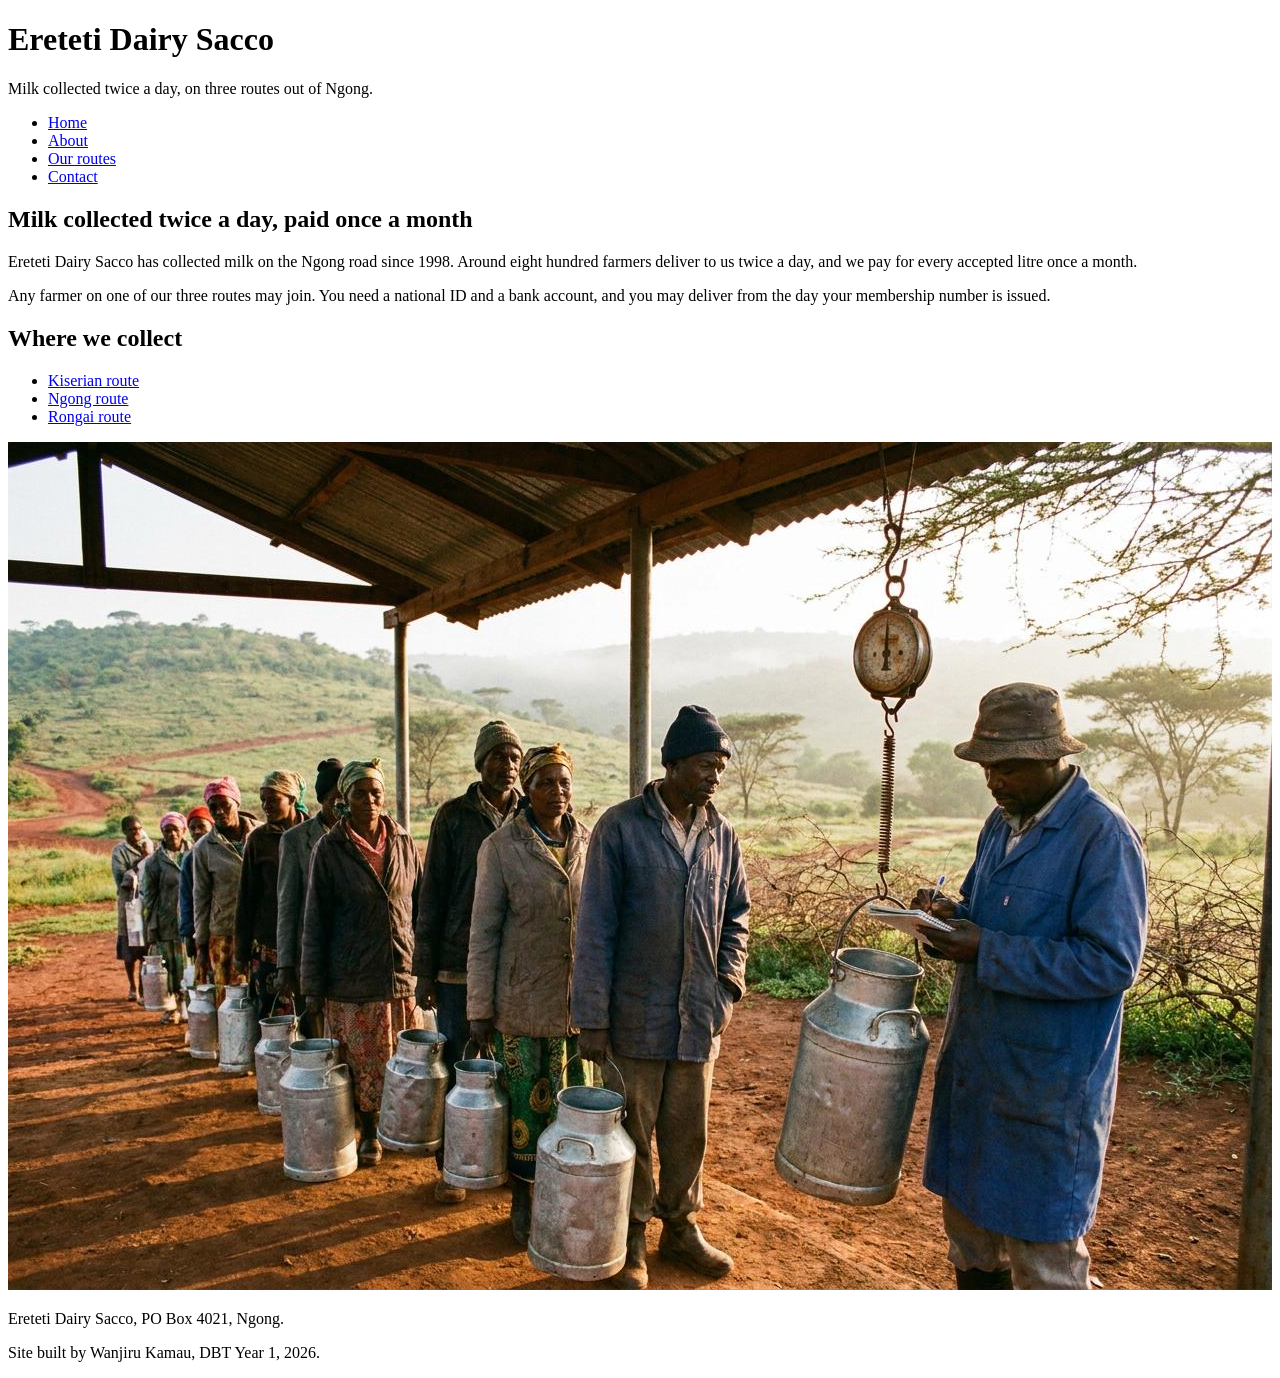
==== index.html @ 47d21189 "Week 2 - home page marked up" ====
<!DOCTYPE html>
<html lang="______">
<head>
    <meta charset="utf-8">
    <title>Ereteti Dairy Sacco</title>
</head>
<body>

    <header>
        <h1>Ereteti Dairy Sacco</h1>
        <p>Milk collected twice a day, on three routes out of Ngong.</p>
    </header>

    

    <main>
      <nav>
      <ul>
        <li><a href="index.html">Home</a></li>
        <li><a href="about.html">About</a></li>
        <li><a href="routes.html">Our routes</a></li>
        <li><a href="contact.html">Contact</a></li>
      </ul>
    </_____>
      <h2>Milk collected twice a day, paid once a month</h2>
      <p>Ereteti Dairy Sacco has collected milk on the Ngong road since 1998. Around eight hundred farmers deliver to us twice a day, and we pay for every accepted litre once a month.</p>
      <p>Any farmer on one of our three routes may join. You need a national ID and a bank account, and you may deliver from the day your membership number is issued.</p>
    </section>

    <section>
        <h2>Where we collect</h2>
        <ul>
            <li><a href="______">Kiserian route</a></li>
            <li><a href="routes.html">Ngong route</a></li>
            <li><a href="routes.html">Rongai route</a></li>
        </ul>
    </section>
    <img src="img/collection-centre.jpg"
        ______="Farmers queuing with churns at the Kiserian centre">


    </main>

    <footer>
        <p>Ereteti Dairy Sacco, PO Box 4021, Ngong.</p>
        <p>Site built by Wanjiru Kamau, DBT Year 1, 2026.</p>
    </footer>

</body>
</html>
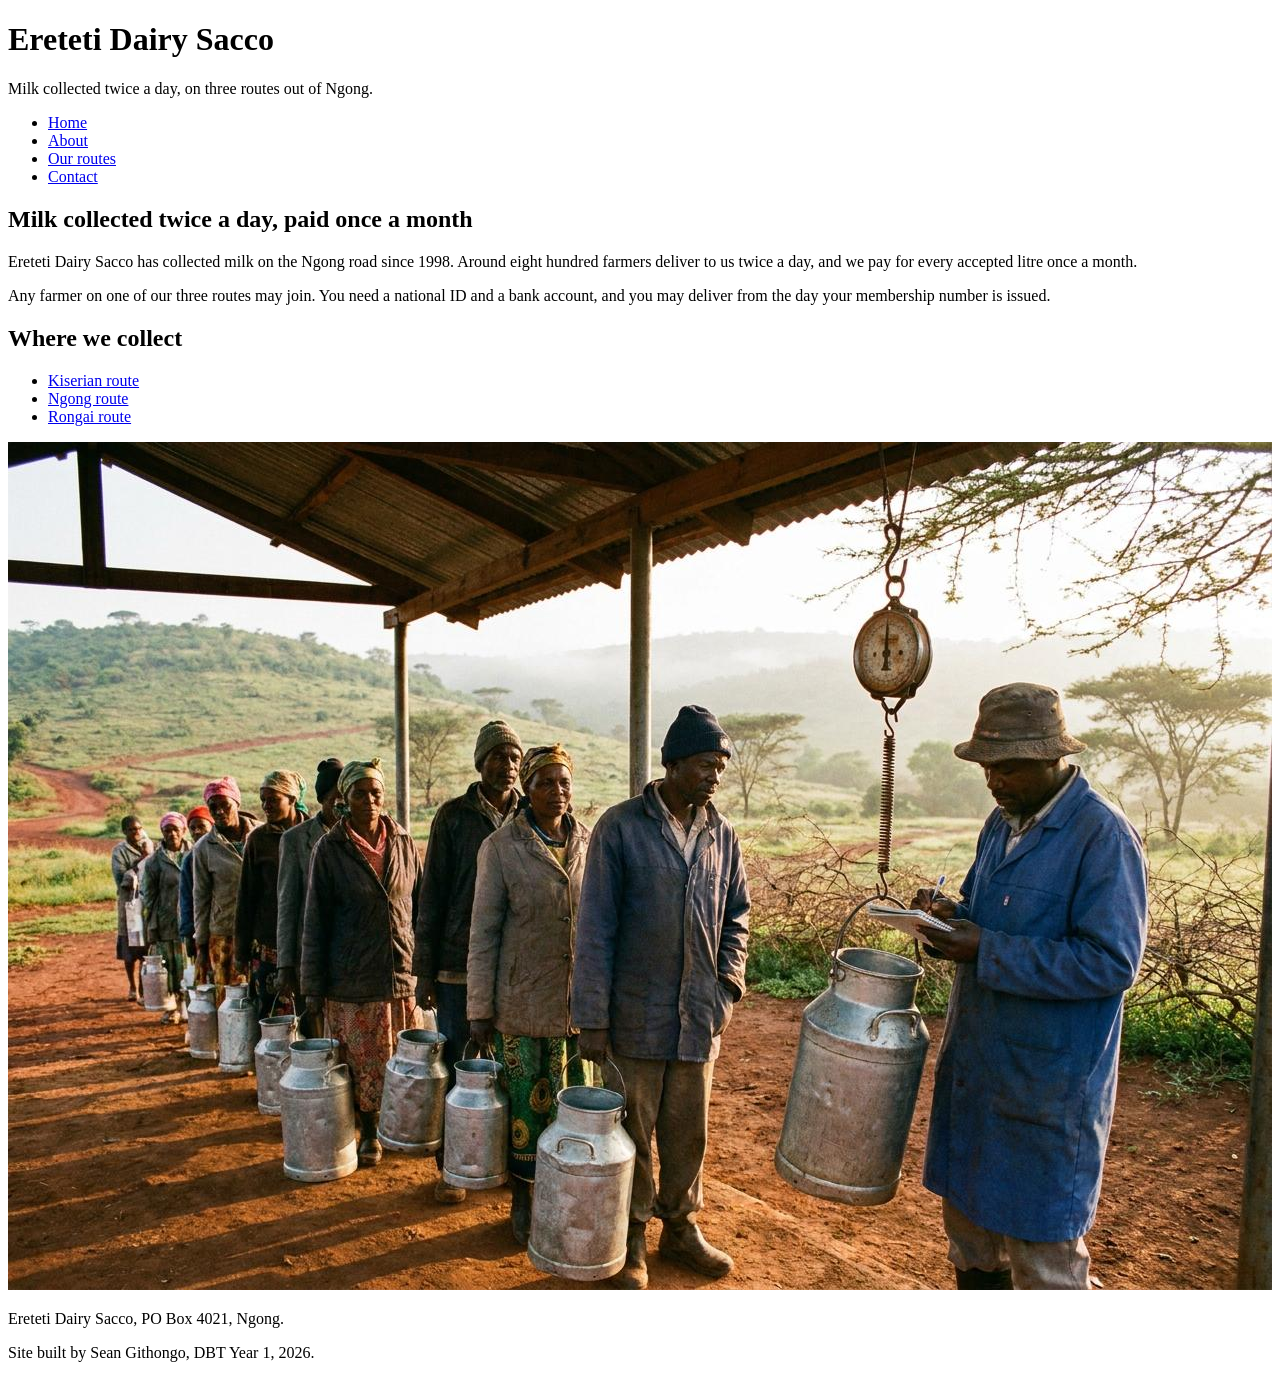
==== commit 8bd792e5: "Week 2 - Pages being added" ====
--- a/index.html
+++ b/index.html
@@ -43,7 +43,7 @@
 
     <footer>
         <p>Ereteti Dairy Sacco, PO Box 4021, Ngong.</p>
-        <p>Site built by Wanjiru Kamau, DBT Year 1, 2026.</p>
+        <p>Site built by Sean Githongo, DBT Year 1, 2026.</p>
     </footer>
 
 </body>
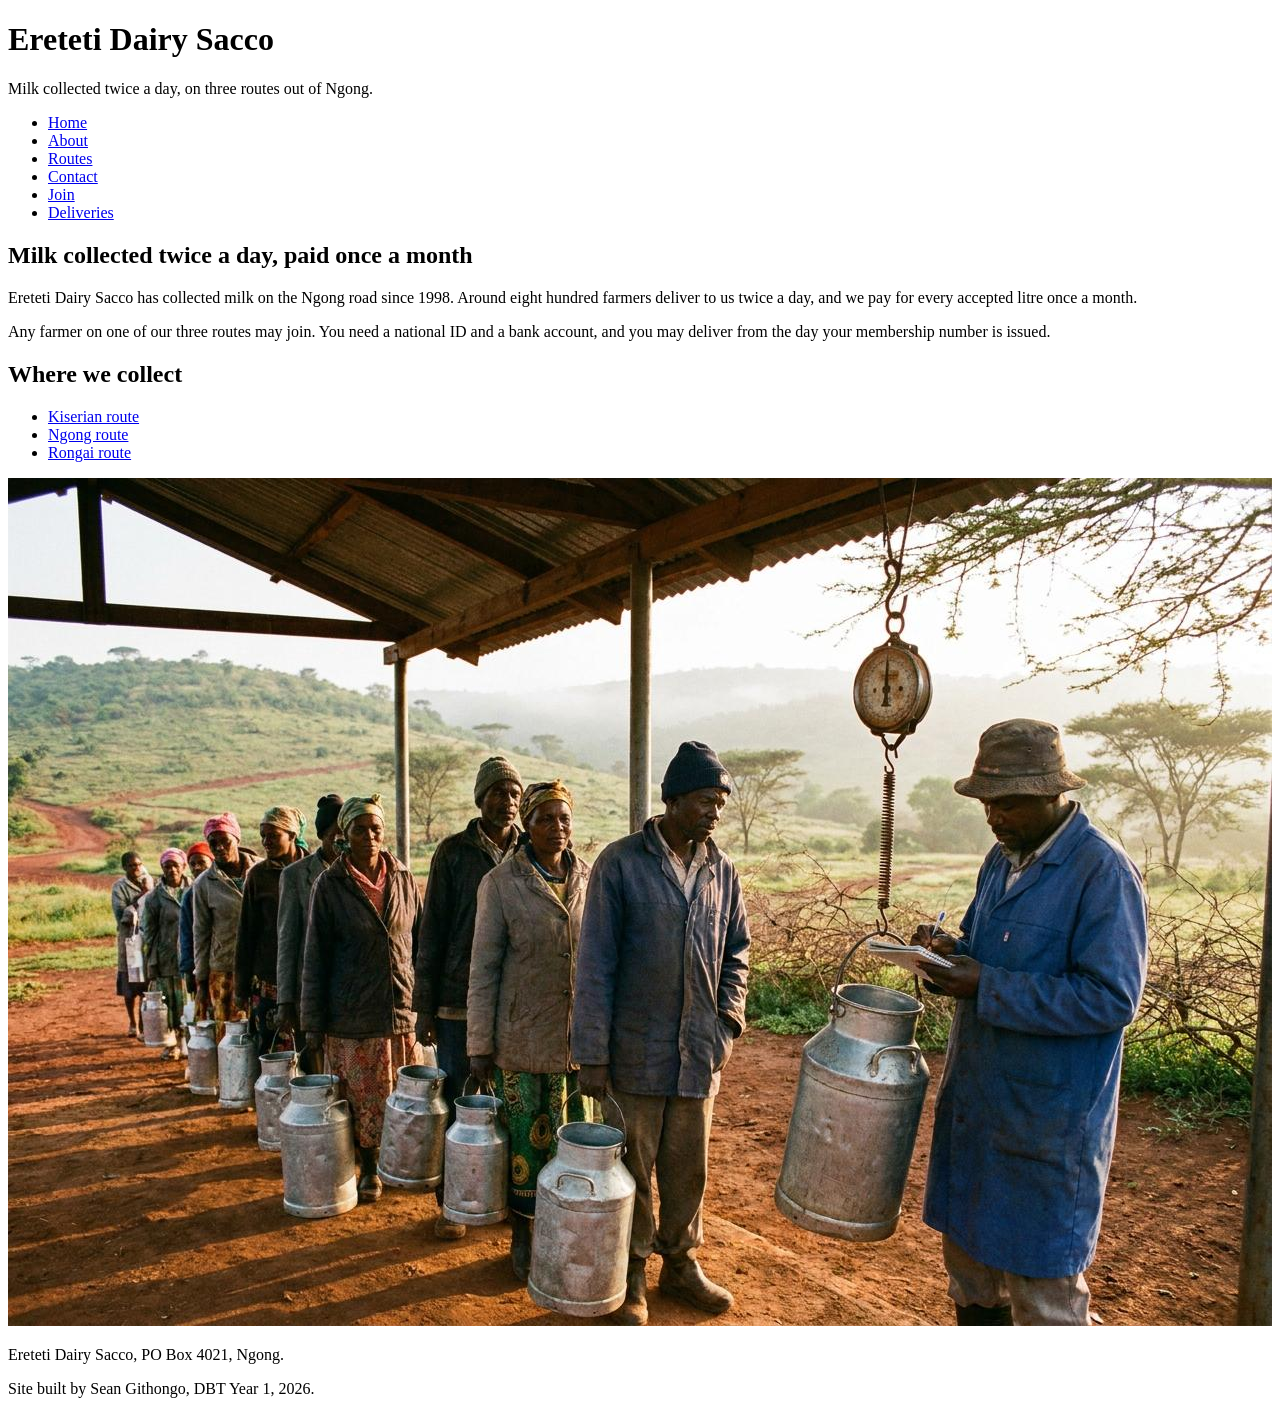
==== commit 09b778ca: "Week 3 - The register form and deliveries table" ====
--- a/index.html
+++ b/index.html
@@ -18,8 +18,10 @@
       <ul>
         <li><a href="index.html">Home</a></li>
         <li><a href="about.html">About</a></li>
-        <li><a href="routes.html">Our routes</a></li>
+        <li><a href="routes.html">Routes</a></li>
         <li><a href="contact.html">Contact</a></li>
+        <li><a href="join.html">Join</a></li>
+        <li><a href="deliveries.html">Deliveries</a></li>
       </ul>
     </_____>
       <h2>Milk collected twice a day, paid once a month</h2>
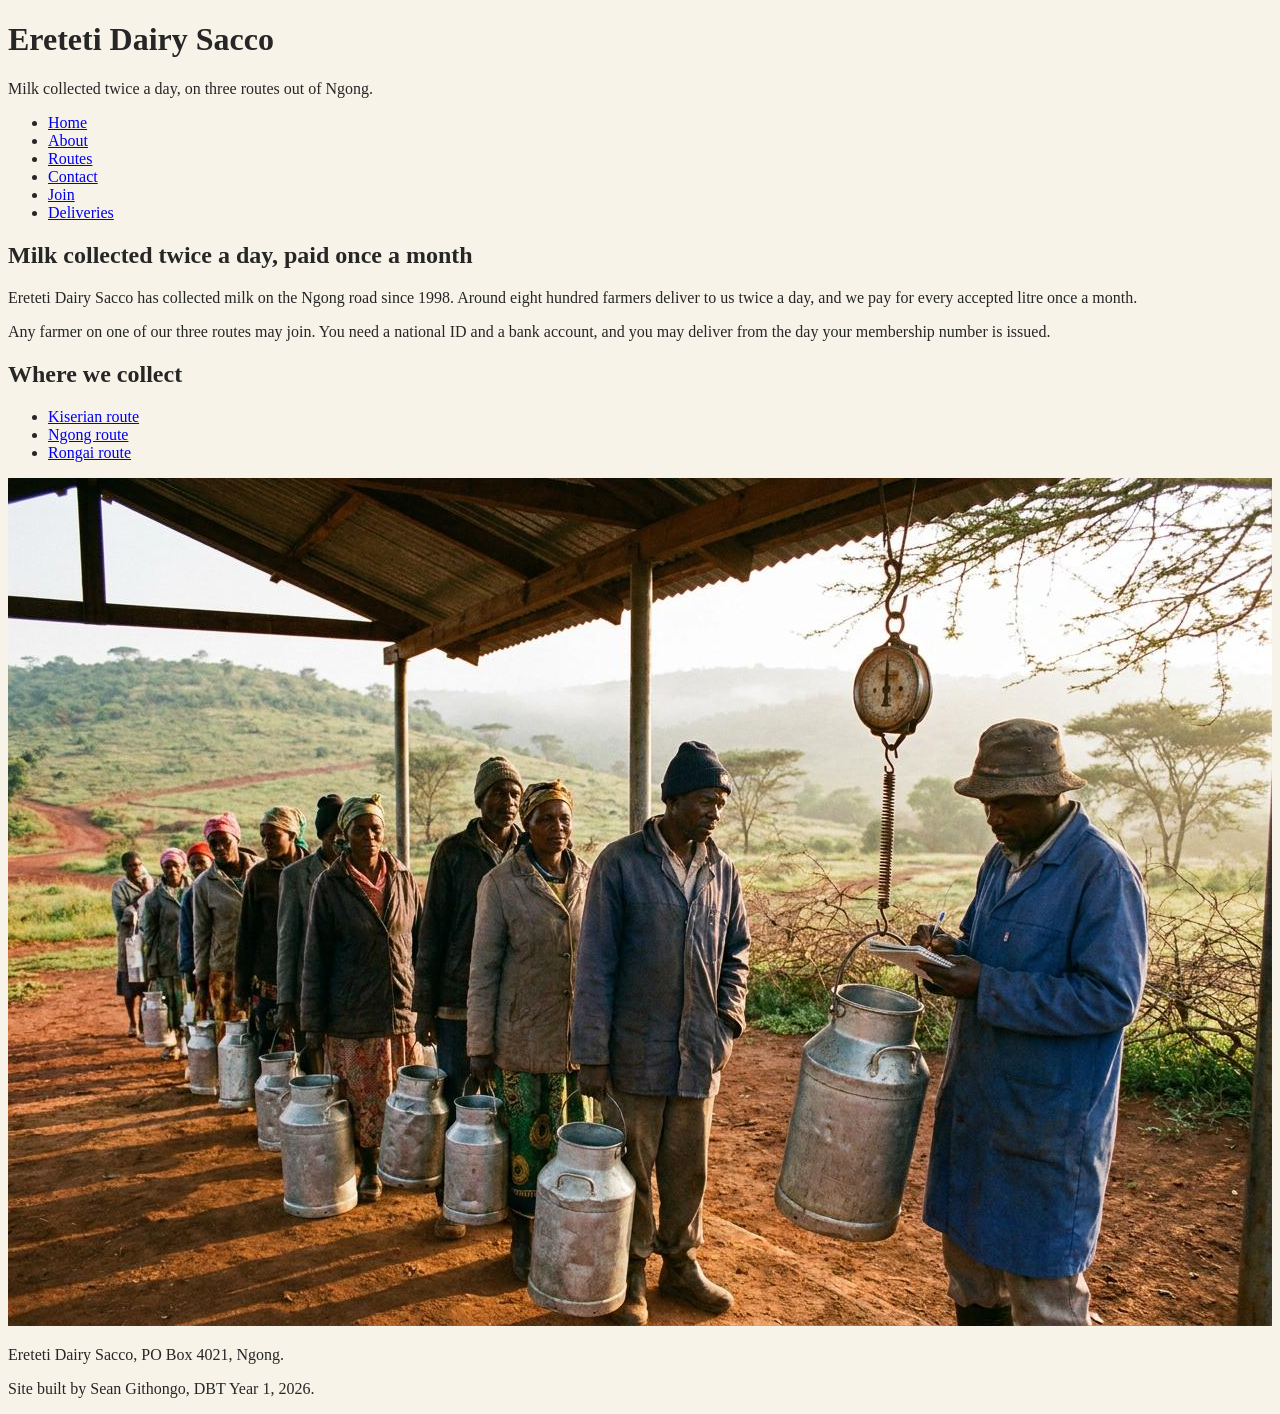
==== commit 6503e637: "Week 6 CSS changes." ====
--- a/index.html
+++ b/index.html
@@ -3,6 +3,8 @@
 <head>
     <meta charset="utf-8">
     <title>Ereteti Dairy Sacco</title>
+    <!-- An external css link-->
+    <link rel="stylesheet" href="CSS/style.css">
 </head>
 <body>
 
--- a/CSS/style.css
+++ b/CSS/style.css
@@ -0,0 +1,5 @@
+body {
+    background: #F7F3E8;
+    color: #262626;
+}
+
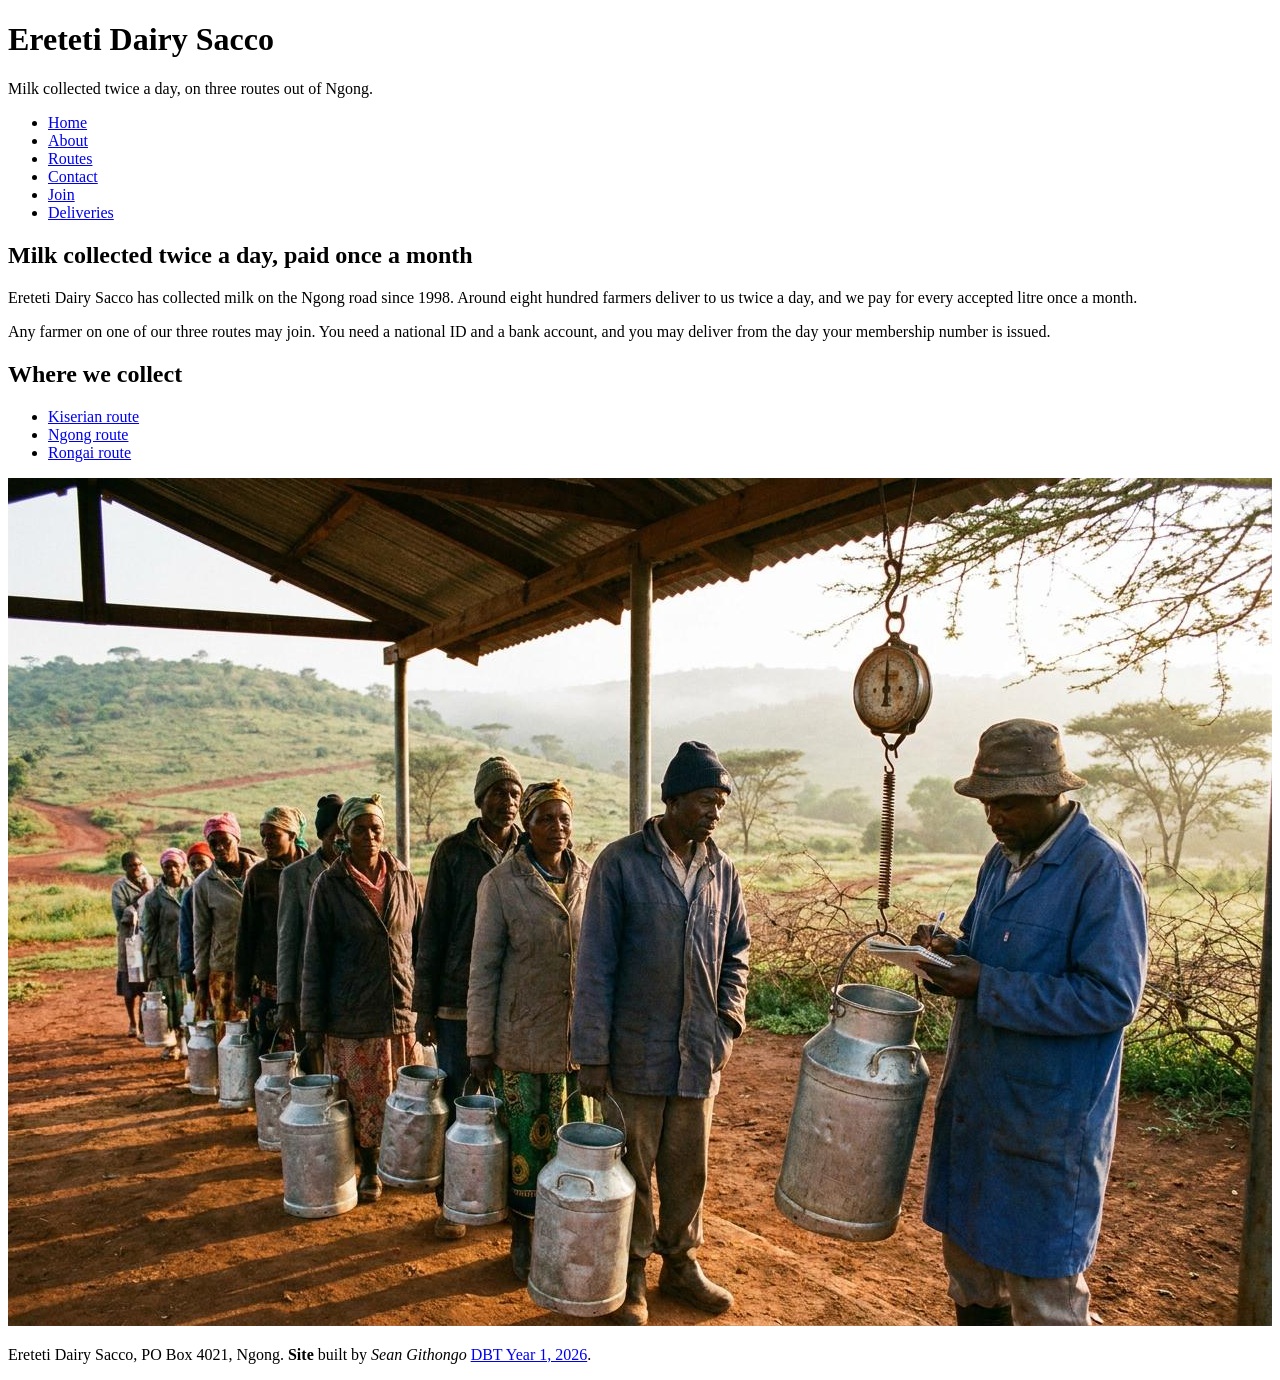
==== commit aac0e884: "Week 7 - CSS code and styling" ====
--- a/index.html
+++ b/index.html
@@ -1,10 +1,10 @@
 <!DOCTYPE html>
-<html lang="______">
+<html lang="en">
 <head>
     <meta charset="utf-8">
+    <meta name="viewport" content="width=device-width, initial-scale=1">
     <title>Ereteti Dairy Sacco</title>
-    <!-- An external css link-->
-    <link rel="stylesheet" href="CSS/style.css">
+    <link rel="stylesheet" href="css/style.css">
 </head>
 <body>
 
@@ -46,8 +46,12 @@
     </main>
 
     <footer>
-        <p>Ereteti Dairy Sacco, PO Box 4021, Ngong.</p>
-        <p>Site built by Sean Githongo, DBT Year 1, 2026.</p>
+        <p>Ereteti Dairy Sacco, PO Box 4021, Ngong.
+            <strong>Site</strong>
+            built by
+            <em> Sean Githongo</em>
+            <a href="#">DBT Year 1, 2026</a>.
+        </p>
     </footer>
 
 </body>
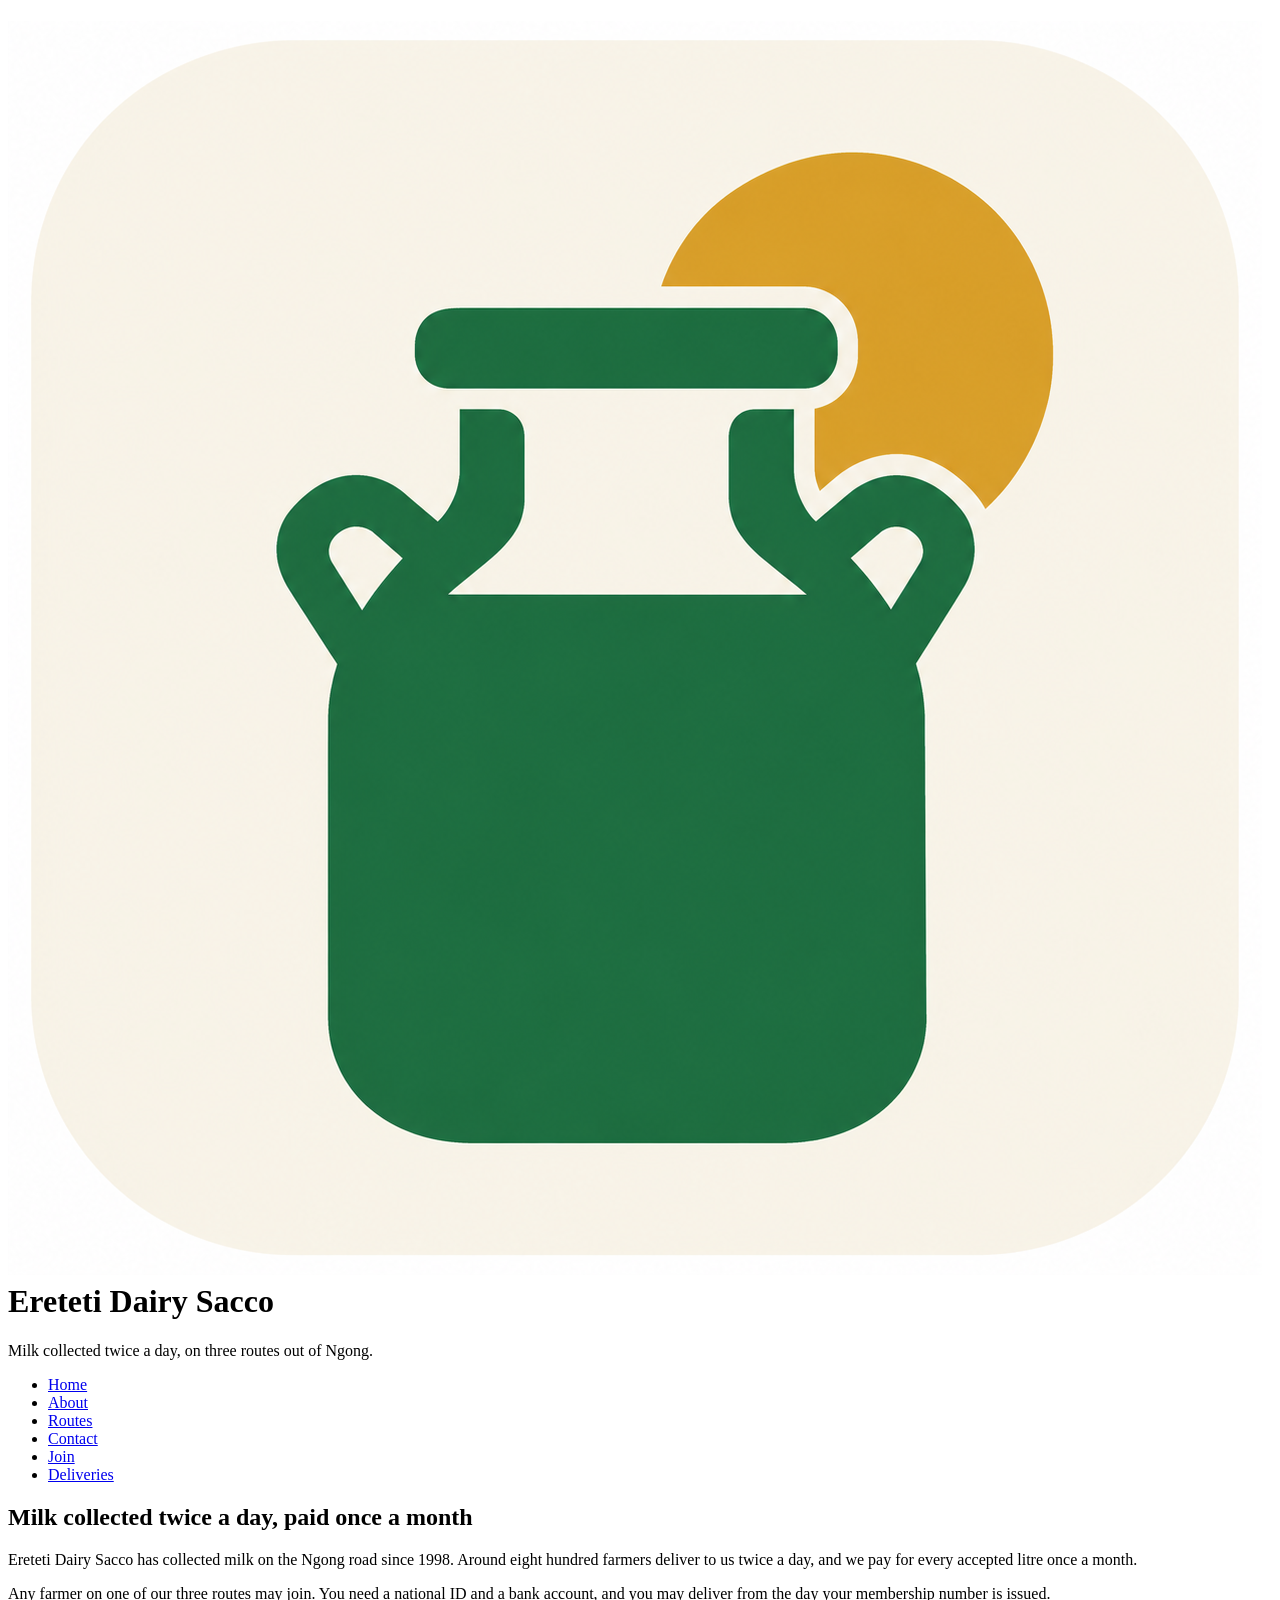
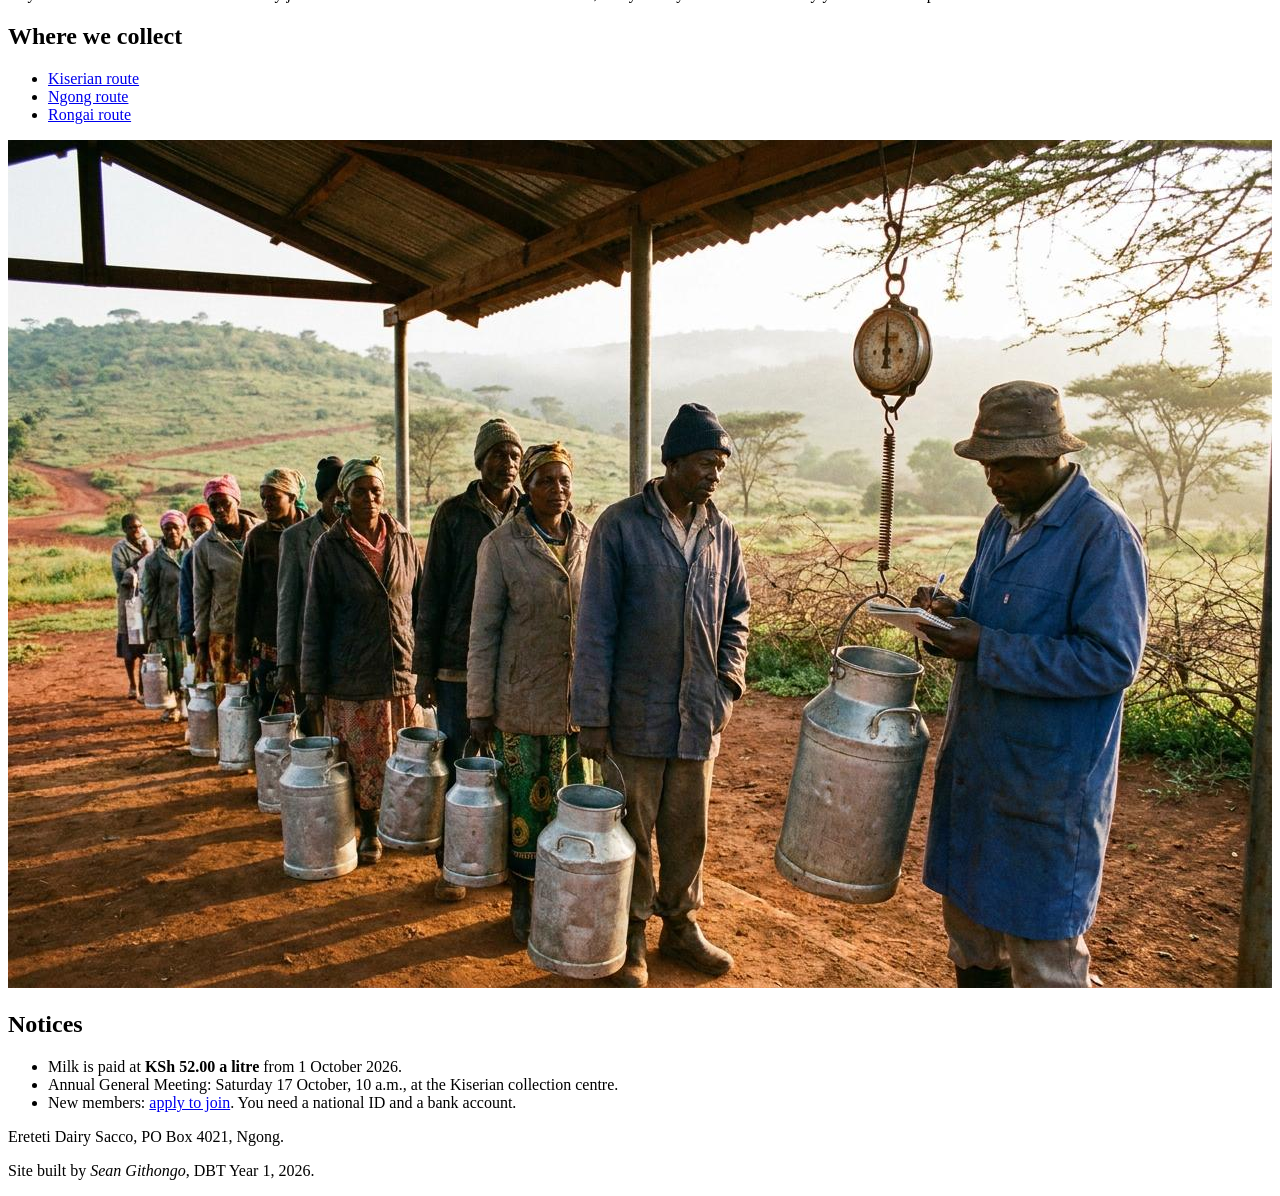
==== commit f2eb1784: "Week 8. Adding Logo and additional styling" ====
--- a/index.html
+++ b/index.html
@@ -1,58 +1,92 @@
 <!DOCTYPE html>
 <html lang="en">
 <head>
-    <meta charset="utf-8">
-    <meta name="viewport" content="width=device-width, initial-scale=1">
-    <title>Ereteti Dairy Sacco</title>
-    <link rel="stylesheet" href="css/style.css">
+  <meta charset="utf-8">
+  <title>Ereteti Dairy Sacco</title>
+  <meta name="viewport" 
+    content="width=device-width, initial-scale=1.0">
+  <link rel="preconnect" href="https://fonts.googleapis.com">
+<link rel="preconnect" href="https://fonts.gstatic.com" crossorigin>
+<link href="https://fonts.googleapis.com/css2?family=Source+Sans+3:ital,wght@0,200..900;1,200..900&family=Source+Serif+4:ital,opsz,wght@0,8..60,200..900;1,8..60,200..900&display=swap" rel="stylesheet">
+  <link rel="stylesheet" href="css/style.css">
+  <!-- placeholder: swap for img/favicon.png -->
+  <link rel="icon" type="image/png"
+        href="img/favicon-edairy.png">
 </head>
 <body>
 
-    <header>
-        <h1>Ereteti Dairy Sacco</h1>
-        <p>Milk collected twice a day, on three routes out of Ngong.</p>
-    </header>
+  <header>
+    <h1>
+      <!-- placeholder: swap for img/logo.png -->
+      <img src="img/logo-edairy.png"
+           alt="" class="logo">
+      Ereteti Dairy Sacco
+    </h1>
+    <p>Milk collected twice a day, on three routes
+       out of Ngong.</p>
+  </header>
 
-    
+  <nav>
+    <ul>
+      <li><a href="index.html">Home</a></li>
+      <li><a href="about.html">About</a></li>
+      <li><a href="routes.html">Routes</a></li>
+      <li><a href="contact.html">Contact</a></li>
+      <li><a href="register.html">Join</a></li>
+      <li><a href="deliveries.html">Deliveries</a>
+      </li>
+    </ul>
+  </nav>
 
-    <main>
-      <nav>
-      <ul>
-        <li><a href="index.html">Home</a></li>
-        <li><a href="about.html">About</a></li>
-        <li><a href="routes.html">Routes</a></li>
-        <li><a href="contact.html">Contact</a></li>
-        <li><a href="join.html">Join</a></li>
-        <li><a href="deliveries.html">Deliveries</a></li>
-      </ul>
-    </_____>
-      <h2>Milk collected twice a day, paid once a month</h2>
-      <p>Ereteti Dairy Sacco has collected milk on the Ngong road since 1998. Around eight hundred farmers deliver to us twice a day, and we pay for every accepted litre once a month.</p>
-      <p>Any farmer on one of our three routes may join. You need a national ID and a bank account, and you may deliver from the day your membership number is issued.</p>
+  <main>
+    <section>
+      <h2>Milk collected twice a day,
+          paid once a month</h2>
+      <p>Ereteti Dairy Sacco has collected milk on
+      the Ngong road since 1998. Around eight hundred
+      farmers deliver to us twice a day, and we pay
+      for every accepted litre once a month.</p>
+      <p>Any farmer on one of our three routes may
+      join. You need a national ID and a bank account,
+      and you may deliver from the day your
+      membership number is issued.</p>
     </section>
 
     <section>
-        <h2>Where we collect</h2>
-        <ul>
-            <li><a href="______">Kiserian route</a></li>
-            <li><a href="routes.html">Ngong route</a></li>
-            <li><a href="routes.html">Rongai route</a></li>
-        </ul>
+      <h2>Where we collect</h2>
+      <ul class="route-cards">
+        <li><a href="routes.html">Kiserian route</a>
+        </li>
+        <li><a href="routes.html">Ngong route</a></li>
+        <li><a href="routes.html">Rongai route</a></li>
+      </ul>
+      <img src="img/collection-centre.jpg"
+           alt="Farmers queuing with churns at
+                the Kiserian centre">
     </section>
-    <img src="img/collection-centre.jpg"
-        ______="Farmers queuing with churns at the Kiserian centre">
+  </main>
 
+  <aside>
+    <h2>Notices</h2>
+    <ul>
+      <li>Milk is paid at
+          <strong>KSh 52.00 a litre</strong>
+          from 1 October 2026.</li>
+      <li>Annual General Meeting: Saturday
+          17 October, 10 a.m., at the
+          Kiserian collection centre.</li>
+      <li>New members:
+          <a href="register.html">apply to join</a>.
+          You need a national ID and a
+          bank account.</li>
+    </ul>
+  </aside>
 
-    </main>
-
-    <footer>
-        <p>Ereteti Dairy Sacco, PO Box 4021, Ngong.
-            <strong>Site</strong>
-            built by
-            <em> Sean Githongo</em>
-            <a href="#">DBT Year 1, 2026</a>.
-        </p>
-    </footer>
+  <footer>
+    <p>Ereteti Dairy Sacco, PO Box 4021, Ngong.</p>
+    <p>Site built by <em>Sean Githongo</em>,
+       DBT Year 1, 2026.</p>
+  </footer>
 
 </body>
 </html>
